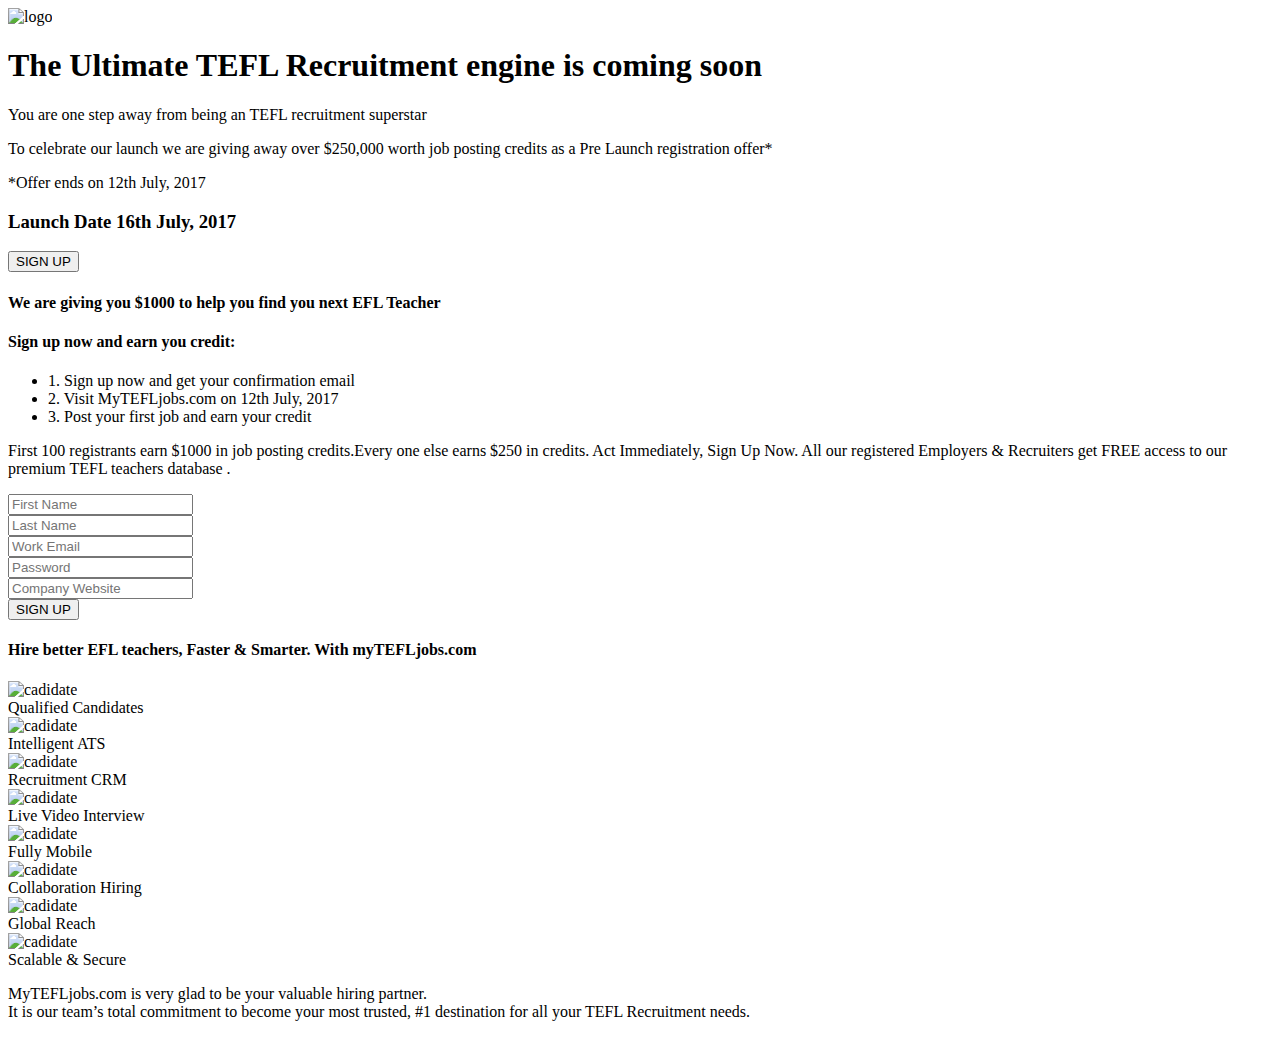
==== index.html @ 58861589 "First Commit" ====
<!DOCTYPE html>
<html>
  <head>
    <meta charset="UTF-8">
  <meta http-equiv="X-UA-Compatible" content="IE=edge,chrome=1">
  <meta name="viewport" content="width=device-width,initial-scale=1">
    <title>TEFL</title>
  <link href="https://fonts.googleapis.com/css?family=Roboto:300,400,500,700" rel="stylesheet">
  <link rel="stylesheet" href="./css/bootstrap.min.css" type="text/css">
  <link rel="stylesheet" href="./css/custom.css" type="text/css">
  </head>
  <body>
<div class="headerbg">
    <div class="container">
<img class="img-responsive logo" src="images/logo.png" alt="logo"/>
        <div class="row">
            <div class="col-md-9">
            <h1>The Ultimate TEFL Recruitment 
engine is coming soon</h1>
                <p>You are one step away from being an TEFL recruitment superstar</p>
                <p>To celebrate our launch we are giving away over $250,000 worth job 
posting credits as a Pre Launch registration offer*
</p>
                <div class="hint">*Offer ends on 12th July, 2017</div>
            </div>
            <div class="col-md-3">
            <h3>Launch Date 16th July, 2017</h3>
                <button class="btn btn-warning signup">SIGN UP</button>
            </div>
            <div class="clearfix"></div>
        </div>
        </div>
      </div>
      
      <h4 class="h4hint clearfix">We are giving you $1000 to help you find you next EFL Teacher</h4>
      
      <div class="signupContainer">
          <div class="container">
          <div class="row">
              <div class="col-md-7">
              <h4>Sign up now and earn you credit:</h4>
                  <ul class="list-unstyled">
                  <li>1. Sign up now and get your confirmation email</li>
                  <li>2. Visit MyTEFLjobs.com on 12th July, 2017</li>
                    <li>3. Post your first job and earn your credit</li>
                  </ul>
                  <p>First 100 registrants earn $1000 in job posting credits.Every one else earns $250 in credits. Act Immediately, Sign Up Now. All our registered Employers & Recruiters get FREE access to our premium TEFL teachers database .</p>
              </div>
              <div class="col-md-5">
             <form>
  <div class="form-group">
    <input type="text" class="form-control" placeholder="First Name"/>
  </div>
<div class="form-group">
    <input type="text" class="form-control" placeholder="Last Name"/>
  </div>
                 <div class="form-group">
    <input type="email" class="form-control" placeholder="Work Email"/>
  </div>
                 <div class="form-group">
    <input type="password" class="form-control" placeholder="Password"/>
  </div>
                 <div class="form-group">
    <input type="text" class="form-control" placeholder="Company Website"/>
  </div>
                 <button type="submit" class="btn btn-primary signup btn-block">SIGN UP</button>
                  </form>
              </div>
          </div>
          </div>
      </div>
            <div class="ContentContainer">
          <div class="container">
              <h4>Hire better EFL teachers, Faster & Smarter. With myTEFLjobs.com</h4>
              <div class="row">
              <div class="col-md-3">
                  <img src="images/candidate.png" alt="cadidate"/>
                  <div class="content">Qualified Candidates</div>
                  </div>
                  <div class="col-md-3">
                      <img src="images/intelligence.png" alt="cadidate"/>
                  <div class="content">Intelligent ATS</div>
                  </div>
                  <div class="col-md-3">
                      <img src="images/crm.png" alt="cadidate"/>
                      <div class="content">Recruitment CRM</div>
                  </div>
                  <div class="col-md-3">
                      <img src="images/laptop.png" alt="cadidate"/>
                      <div class="content">Live Video Interview</div>
                  </div>
                  <div class="clearfix"></div>
                  <div class="col-md-3">
                      <img src="images/hand.png" alt="cadidate"/>
                      <div class="content">Fully Mobile</div>
                  </div>
                  <div class="col-md-3">
                      <img src="images/group.png" alt="cadidate"/>
                      <div class="content">Collaboration Hiring</div>
                  </div>
                  <div class="col-md-3">
                      <img src="images/world-location.png" alt="cadidate"/>
                      <div class="content">Global Reach</div>
                  </div>
                  <div class="col-md-3">
                      <img src="images/security-on.png" alt="cadidate"/>
                      <div class="content">Scalable & Secure</div>
                  </div>
              </div>
          </div>
            </div>
      <div class="footerContainer">
      <div class="container">
          <p>MyTEFLjobs.com is very glad to be your valuable hiring partner.<br/>
It is our team’s total commitment to become your most trusted, #1 destination for all your TEFL Recruitment needs.</p>
      </div>
      </div>
      <!-- Script Footer-->
  <script src="./js/jquery-3.2.1.min.js" type="text/javascript"></script>
  <script src="./js/bootstrap.min.js" type="text/javascript"></script>
  <script src="./js/custom.js" type="text/javascript"></script>  
  </body>
</html>
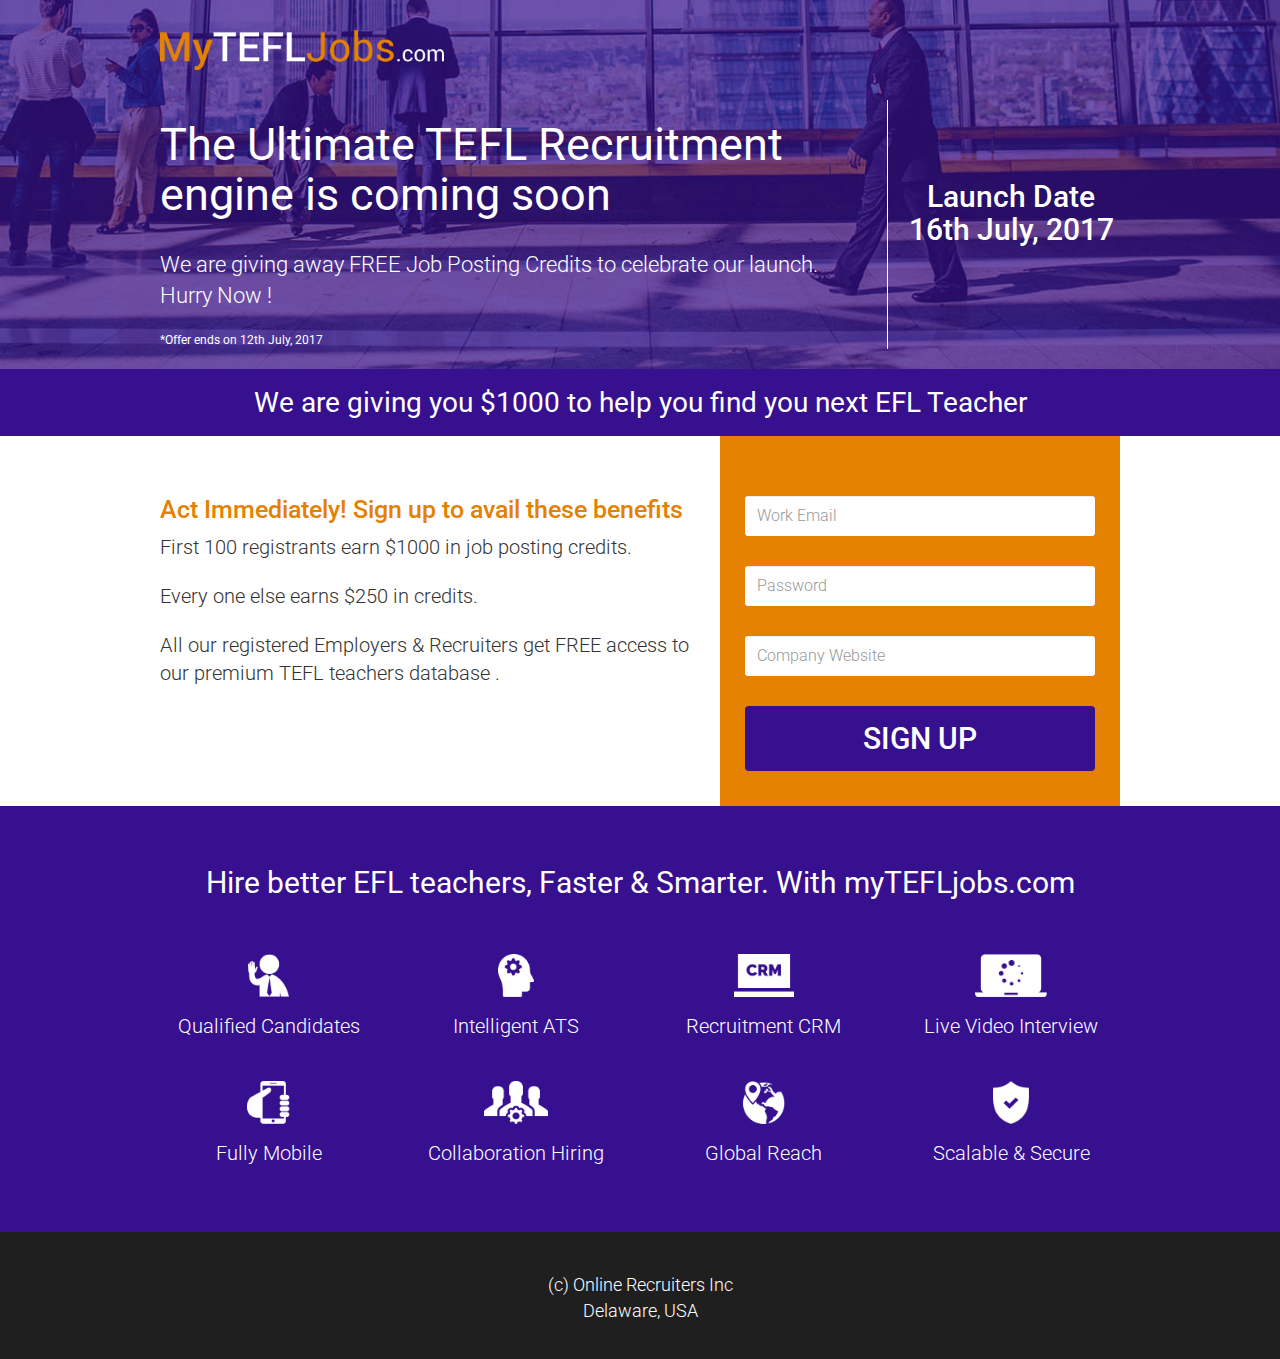
==== commit cb574664: "Changes updated" ====
--- a/index.html
+++ b/index.html
@@ -17,15 +17,14 @@
             <div class="col-md-9">
             <h1>The Ultimate TEFL Recruitment 
 engine is coming soon</h1>
-                <p>You are one step away from being an TEFL recruitment superstar</p>
-                <p>To celebrate our launch we are giving away over $250,000 worth job 
-posting credits as a Pre Launch registration offer*
+                <p>We are giving away FREE Job Posting Credits to celebrate our launch. Hurry Now !
 </p>
+              
                 <div class="hint">*Offer ends on 12th July, 2017</div>
             </div>
             <div class="col-md-3">
             <h3>Launch Date 16th July, 2017</h3>
-                <button class="btn btn-warning signup">SIGN UP</button>
+               <!--<button class="btn btn-warning signup">SIGN UP</button>-->
             </div>
             <div class="clearfix"></div>
         </div>
@@ -36,24 +35,18 @@
       
       <div class="signupContainer">
           <div class="container">
-          <div class="row">
+          <div class="">
               <div class="col-md-7">
-              <h4>Sign up now and earn you credit:</h4>
+              <h4>Act Immediately! Sign up to avail these benefits</h4>
                   <ul class="list-unstyled">
-                  <li>1. Sign up now and get your confirmation email</li>
-                  <li>2. Visit MyTEFLjobs.com on 12th July, 2017</li>
-                    <li>3. Post your first job and earn your credit</li>
+                  <li>First 100 registrants earn $1000 in job posting credits.</li>
+                  <li>Every one else earns $250 in credits. </li>
+                    <li>All our registered Employers & Recruiters get FREE access to our premium TEFL teachers database .</li>
                   </ul>
-                  <p>First 100 registrants earn $1000 in job posting credits.Every one else earns $250 in credits. Act Immediately, Sign Up Now. All our registered Employers & Recruiters get FREE access to our premium TEFL teachers database .</p>
               </div>
               <div class="col-md-5">
              <form>
-  <div class="form-group">
-    <input type="text" class="form-control" placeholder="First Name"/>
-  </div>
-<div class="form-group">
-    <input type="text" class="form-control" placeholder="Last Name"/>
-  </div>
+
                  <div class="form-group">
     <input type="email" class="form-control" placeholder="Work Email"/>
   </div>
@@ -111,8 +104,7 @@
             </div>
       <div class="footerContainer">
       <div class="container">
-          <p>MyTEFLjobs.com is very glad to be your valuable hiring partner.<br/>
-It is our team’s total commitment to become your most trusted, #1 destination for all your TEFL Recruitment needs.</p>
+             <p>(c) Online Recruiters Inc <br/>  Delaware, USA</p>
       </div>
       </div>
       <!-- Script Footer-->
--- a/css/custom.css
+++ b/css/custom.css
@@ -0,0 +1,228 @@
+body {
+  font-family: 'Roboto', sans-serif;
+  margin: 0;
+  padding: 0; }
+
+.container {
+  max-width: 990px !important; }
+
+.headerbg {
+  position: relative;
+  background: url(../images/headerbg.jpg) top left;
+  background-repeat: no-repeat;
+  object-fit: cover;
+  background-size: cover; }
+  .headerbg .col-md-9 {
+    border-right: 1px solid #fff;
+    margin-bottom: 20px; }
+    .headerbg .col-md-9 h1 {
+      font-weight: 400;
+      color: #fff;
+      font-size: 45px;
+      margin-bottom: 30px; }
+    .headerbg .col-md-9 p {
+      font-size: 22px;
+      font-weight: 300;
+      color: #fff; }
+    .headerbg .col-md-9 .hint {
+      font-size: 12px;
+      font-weight: 400;
+      color: #fff;
+      margin: 20px 0px 0px 0px; }
+  .headerbg .col-md-3 {
+    text-align: center; }
+    .headerbg .col-md-3 h3 {
+      font-size: 30px;
+      color: #fff;
+      font-weight: 500;
+      padding-top: 60px; }
+    .headerbg .col-md-3 button.signup {
+      font-size: 26px;
+      font-weight: 500;
+      background: #e48100;
+      border: 0px;
+      padding: 15px 40px;
+      border-radius: 10px;
+      margin-top: 10px;
+      line-height: normal;
+      margin-bottom: 15px; }
+
+.logo {
+  max-height: 40px;
+  margin: 30px 0px;
+  display: block; }
+
+.h4hint {
+  width: 100%;
+  background: #36108f;
+  margin: 0;
+  font-size: 28px;
+  line-height: normal;
+  color: #fff;
+  font-weight: 400;
+  padding: 17px 0px;
+  text-align: center; }
+
+.signupContainer {
+  background: #fff; }
+  .signupContainer .col-md-7 {
+    padding: 50px 15px 50px 0px; }
+    .signupContainer .col-md-7 h4 {
+      font-size: 25px;
+      font-weight: 500;
+      color: #e48100; }
+    .signupContainer .col-md-7 ul.list-unstyled {
+      margin-bottom: 30px; }
+    .signupContainer .col-md-7 li {
+      font-size: 20px;
+      padding-left: 0px;
+      color: #333;
+      font-weight: 300;
+      padding-bottom: 20px; }
+    .signupContainer .col-md-7 p {
+      font-size: 16px;
+      line-height: 24px;
+      color: #333; }
+  .signupContainer .col-md-5 {
+    background: #e48100;
+    padding: 60px 25px 35px 25px; }
+    .signupContainer .col-md-5 .form-group {
+      margin-bottom: 30px; }
+    .signupContainer .col-md-5 input.form-control {
+      height: 40px;
+      border: 0px;
+      border-radius: 3px;
+      font-size: 16px;
+      font-weight: 300;
+      color: #555555; }
+    .signupContainer .col-md-5 button.btn.btn-primary.signup.btn-block {
+      font-size: 30px;
+      line-height: normal;
+      font-weight: 500;
+      background: #36108f;
+      border: 0px;
+      padding: 15px 0px;
+      margin-top: 15px; }
+
+.ContentContainer {
+  background: #36108f;
+  color: #fff;
+  padding: 50px 0px; }
+  .ContentContainer h4 {
+    color: #fff;
+    font-size: 30px;
+    text-align: center;
+    font-weight: 400;
+    margin-bottom: 30px; }
+  .ContentContainer .col-md-3 {
+    text-align: center;
+    padding: 15px 0px; }
+    .ContentContainer .col-md-3 img {
+      padding-bottom: 15px;
+      max-height: 58px;
+      margin-top: 10px; }
+    .ContentContainer .col-md-3 .content {
+      font-size: 20px;
+      font-weight: 300; }
+
+.footerContainer {
+  background: #1f1f1f;
+  color: #fff;
+  padding: 40px 0px 25px 0px;
+  text-align: center; }
+  .footerContainer p {
+    font-weight: 300;
+    font-size: 18px; }
+
+.regHeader {
+  text-align: center;
+  color: #fff; }
+  .regHeader h1 {
+    font-size: 60px;
+    font-weight: 400; }
+  .regHeader p {
+    font-size: 22px;
+    margin-bottom: 0px; }
+  .regHeader .price {
+    font-size: 80px;
+    line-height: normal; }
+    .regHeader .price span {
+      padding-left: 25px; }
+      .regHeader .price span img {
+        width: 75px;
+        vertical-align: baseline; }
+
+.formContainer {
+  padding: 15px 0px; }
+  .formContainer .price {
+    text-align: center;
+    margin-bottom: 15px; }
+    .formContainer .price p {
+      display: inline-block;
+      font-size: 28px;
+      font-weight: 500;
+      vertical-align: middle;
+      color: #000; }
+    .formContainer .price img {
+      height: 75px;
+      vertical-align: top;
+      padding-left: 15px; }
+
+.formContent {
+  width: 100%;
+  text-align: center; }
+  .formContent .heading {
+    display: inline-block;
+    text-align: center;
+    border-style: solid;
+    border-width: 1px;
+    border-image: linear-gradient(to left, white 1%, #1f1f1f 50%, white 100%) 100% 0 100% 0/1px 0 1px 0 stretch;
+    font-size: 22px;
+    padding: 15px 0px;
+    font-weight: 500; }
+
+form.regForm {
+  margin: 0px 10%;
+  text-align: left;
+  margin-top: 30px;
+  margin-bottom: 30px; }
+  form.regForm label.radio-inline {
+    font-weight: 400 !important;
+    padding-top: 8px; }
+  form.regForm span.input-group-addon {
+    border: 1px solid #e48100;
+    background: #fff;
+    border-right: 0; }
+  form.regForm .form-control {
+    border: 1px solid #e48100;
+    border-radius: 2px;
+    min-height: 40px;
+    font-size: 16px; }
+  form.regForm label {
+    font-size: 16px;
+    color: #010000;
+    font-weight: 500; }
+  form.regForm button.btn.btn-primary.finishbtn.btn-block {
+    margin-top: 10px;
+    font-size: 23px;
+    background: #36108f;
+    border: 0px;
+    padding: 10px 0px; }
+  form.regForm select {
+    background: url(../images/arrow.png) no-repeat right 15px center;
+    -webkit-appearance: none;
+    -moz-appearance: none;
+    text-indent: 1px; }
+
+button.btn.btn-default.upload {
+  padding: 9px 15px;
+  border: 1px solid #e48100; }
+
+@media only screen and (max-width: 1000px) {
+  .headerbg .col-md-9 {
+    border-right: 0px; }
+
+  .signupContainer .col-md-5 {
+    margin: 0px -15px; } }
+
+/*# sourceMappingURL=custom.css.map */
